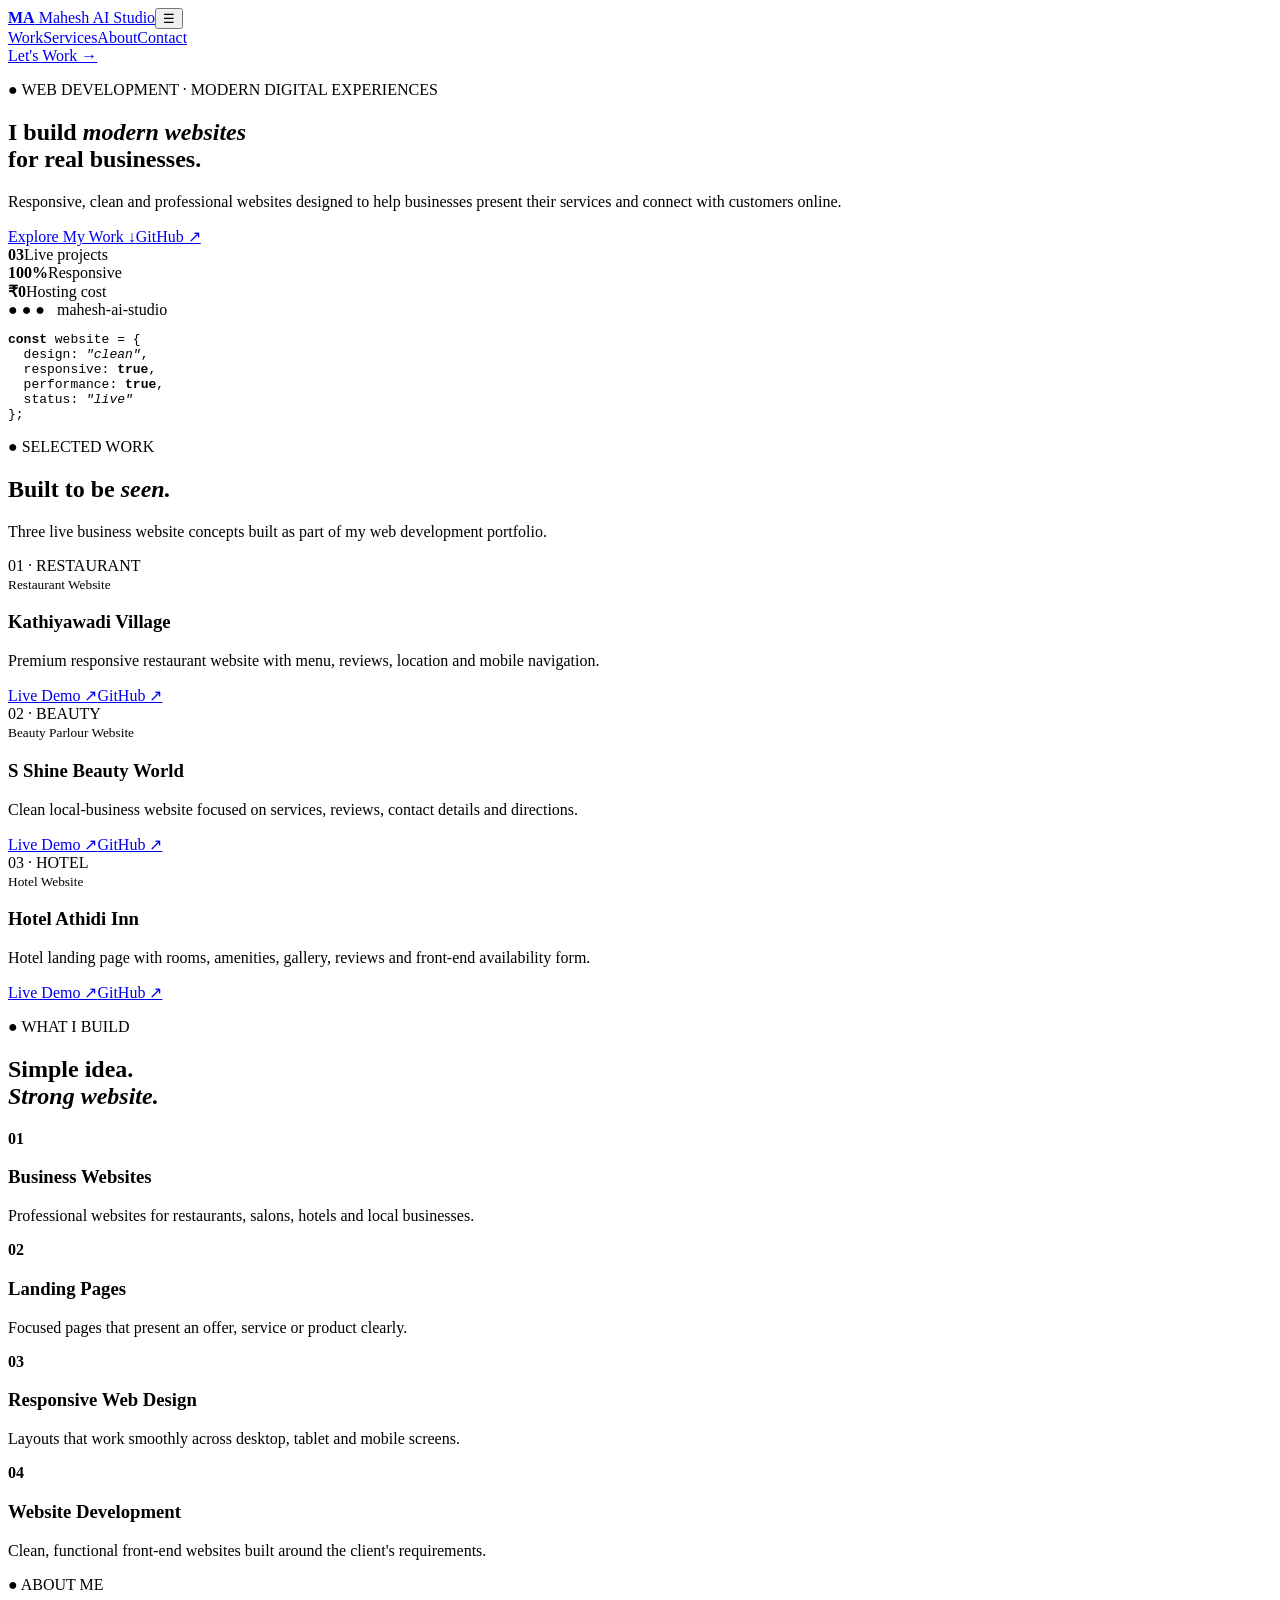
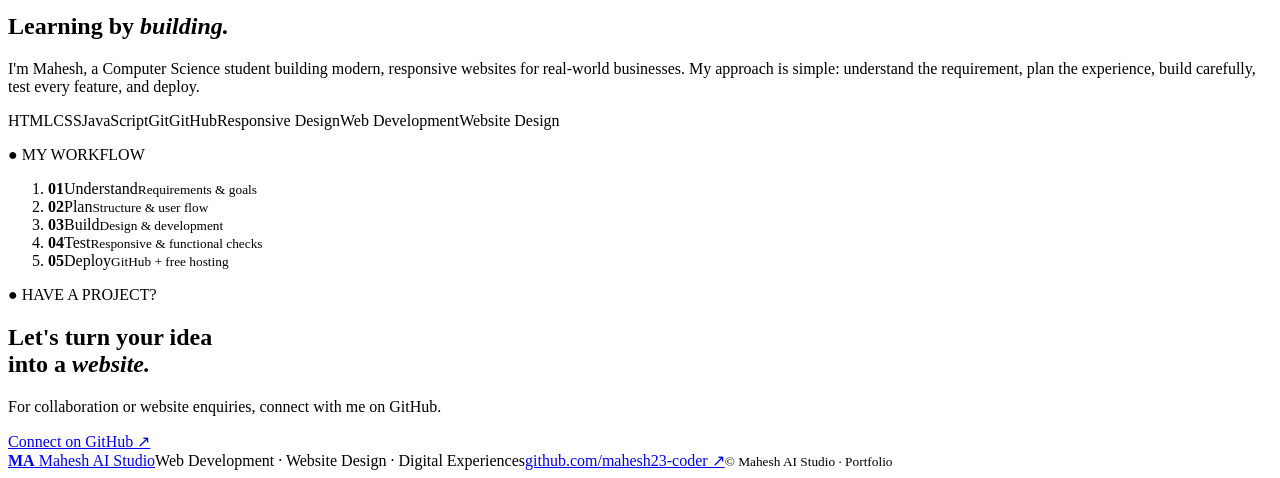
==== index.html @ 29bdc2c3 "Rename index[1].html to index.html" ====
<!doctype html>
<html lang="en">
<head>
<meta charset="utf-8"><meta name="viewport" content="width=device-width,initial-scale=1">
<meta name="description" content="Mahesh AI Studio — Web Developer & Website Designer portfolio.">
<title>Mahesh AI Studio | Web Developer & Website Designer</title>
<link rel="preconnect" href="https://fonts.googleapis.com"><link rel="preconnect" href="https://fonts.gstatic.com" crossorigin>
<link href="https://fonts.googleapis.com/css2?family=DM+Sans:wght@400;500;600;700&family=Space+Grotesk:wght@500;600;700&display=swap" rel="stylesheet">
<link rel="stylesheet" href="style.css">
</head>
<body>
<header><a class="logo" href="#home"><b>MA</b> Mahesh AI Studio</a><button id="menu">☰</button>
<nav><a href="#work">Work</a><a href="#services">Services</a><a href="#about">About</a><a href="#contact">Contact</a></nav><a class="headbtn" href="#contact">Let's Work →</a></header>
<main>
<section class="hero" id="home"><div class="heroText">
<p class="kicker">● WEB DEVELOPMENT · MODERN DIGITAL EXPERIENCES</p>
<h1>I build <em>modern websites</em><br>for real businesses.</h1>
<p class="lead">Responsive, clean and professional websites designed to help businesses present their services and connect with customers online.</p>
<div class="actions"><a class="btn primary" href="#work">Explore My Work ↓</a><a class="btn" href="https://github.com/mahesh23-coder" target="_blank" rel="noopener">GitHub ↗</a></div>
<div class="stats"><div><b>03</b><span>Live projects</span></div><div><b>100%</b><span>Responsive</span></div><div><b>₹0</b><span>Hosting cost</span></div></div></div>
<div class="terminal"><div class="termbar">● ● ● &nbsp; mahesh-ai-studio</div><pre><b>const</b> website = {
  design: <i>"clean"</i>,
  responsive: <b>true</b>,
  performance: <b>true</b>,
  status: <i>"live"</i>
};</pre></div></section>

<section class="section" id="work"><div class="heading"><div><p class="kicker">● SELECTED WORK</p><h2>Built to be <em>seen.</em></h2></div><p>Three live business website concepts built as part of my web development portfolio.</p></div>
<div class="projects">
<article><div class="cover restaurant"><span>01 · RESTAURANT</span></div><div class="body"><small>Restaurant Website</small><h3>Kathiyawadi Village</h3><p>Premium responsive restaurant website with menu, reviews, location and mobile navigation.</p><div class="links"><a href="https://mahesh23-coder.github.io/Kathiyawadi-village-website/" target="_blank">Live Demo ↗</a><a href="https://github.com/mahesh23-coder/Kathiyawadi-village-website" target="_blank">GitHub ↗</a></div></div></article>
<article><div class="cover beauty"><span>02 · BEAUTY</span></div><div class="body"><small>Beauty Parlour Website</small><h3>S Shine Beauty World</h3><p>Clean local-business website focused on services, reviews, contact details and directions.</p><div class="links"><a href="https://mahesh23-coder.github.io/S-Shine-beauty-world/" target="_blank">Live Demo ↗</a><a href="https://github.com/mahesh23-coder/S-Shine-beauty-world" target="_blank">GitHub ↗</a></div></div></article>
<article><div class="cover hotel"><span>03 · HOTEL</span></div><div class="body"><small>Hotel Website</small><h3>Hotel Athidi Inn</h3><p>Hotel landing page with rooms, amenities, gallery, reviews and front-end availability form.</p><div class="links"><a href="https://mahesh23-coder.github.io/Hotel-Athidi-Inn/" target="_blank">Live Demo ↗</a><a href="https://github.com/mahesh23-coder/Hotel-Athidi-Inn" target="_blank">GitHub ↗</a></div></div></article>
</div></section>

<section class="section dark" id="services"><p class="kicker">● WHAT I BUILD</p><h2>Simple idea.<br><em>Strong website.</em></h2>
<div class="services"><div><b>01</b><h3>Business Websites</h3><p>Professional websites for restaurants, salons, hotels and local businesses.</p></div>
<div><b>02</b><h3>Landing Pages</h3><p>Focused pages that present an offer, service or product clearly.</p></div>
<div><b>03</b><h3>Responsive Web Design</h3><p>Layouts that work smoothly across desktop, tablet and mobile screens.</p></div>
<div><b>04</b><h3>Website Development</h3><p>Clean, functional front-end websites built around the client's requirements.</p></div></div></section>

<section class="section about" id="about"><div><p class="kicker">● ABOUT ME</p><h2>Learning by <em>building.</em></h2>
<p>I'm Mahesh, a Computer Science student building modern, responsive websites for real-world businesses. My approach is simple: understand the requirement, plan the experience, build carefully, test every feature, and deploy.</p>
<div class="skills"><span>HTML</span><span>CSS</span><span>JavaScript</span><span>Git</span><span>GitHub</span><span>Responsive Design</span><span>Web Development</span><span>Website Design</span></div></div>
<div class="workflow"><p class="kicker">● MY WORKFLOW</p><ol><li><b>01</b><span>Understand</span><small>Requirements & goals</small></li><li><b>02</b><span>Plan</span><small>Structure & user flow</small></li><li><b>03</b><span>Build</span><small>Design & development</small></li><li><b>04</b><span>Test</span><small>Responsive & functional checks</small></li><li><b>05</b><span>Deploy</span><small>GitHub + free hosting</small></li></ol></div></section>

<section class="contact" id="contact"><p class="kicker">● HAVE A PROJECT?</p><h2>Let's turn your idea<br>into a <em>website.</em></h2><p>For collaboration or website enquiries, connect with me on GitHub.</p><a class="btn primary" href="https://github.com/mahesh23-coder" target="_blank" rel="noopener">Connect on GitHub ↗</a></section>
</main>
<footer><a class="logo" href="#home"><b>MA</b> Mahesh AI Studio</a><span>Web Development · Website Design · Digital Experiences</span><a href="https://github.com/mahesh23-coder" target="_blank">github.com/mahesh23-coder ↗</a><small>© <span id="year"></span> Mahesh AI Studio · Portfolio</small></footer>
<script src="script.js"></script></body></html>
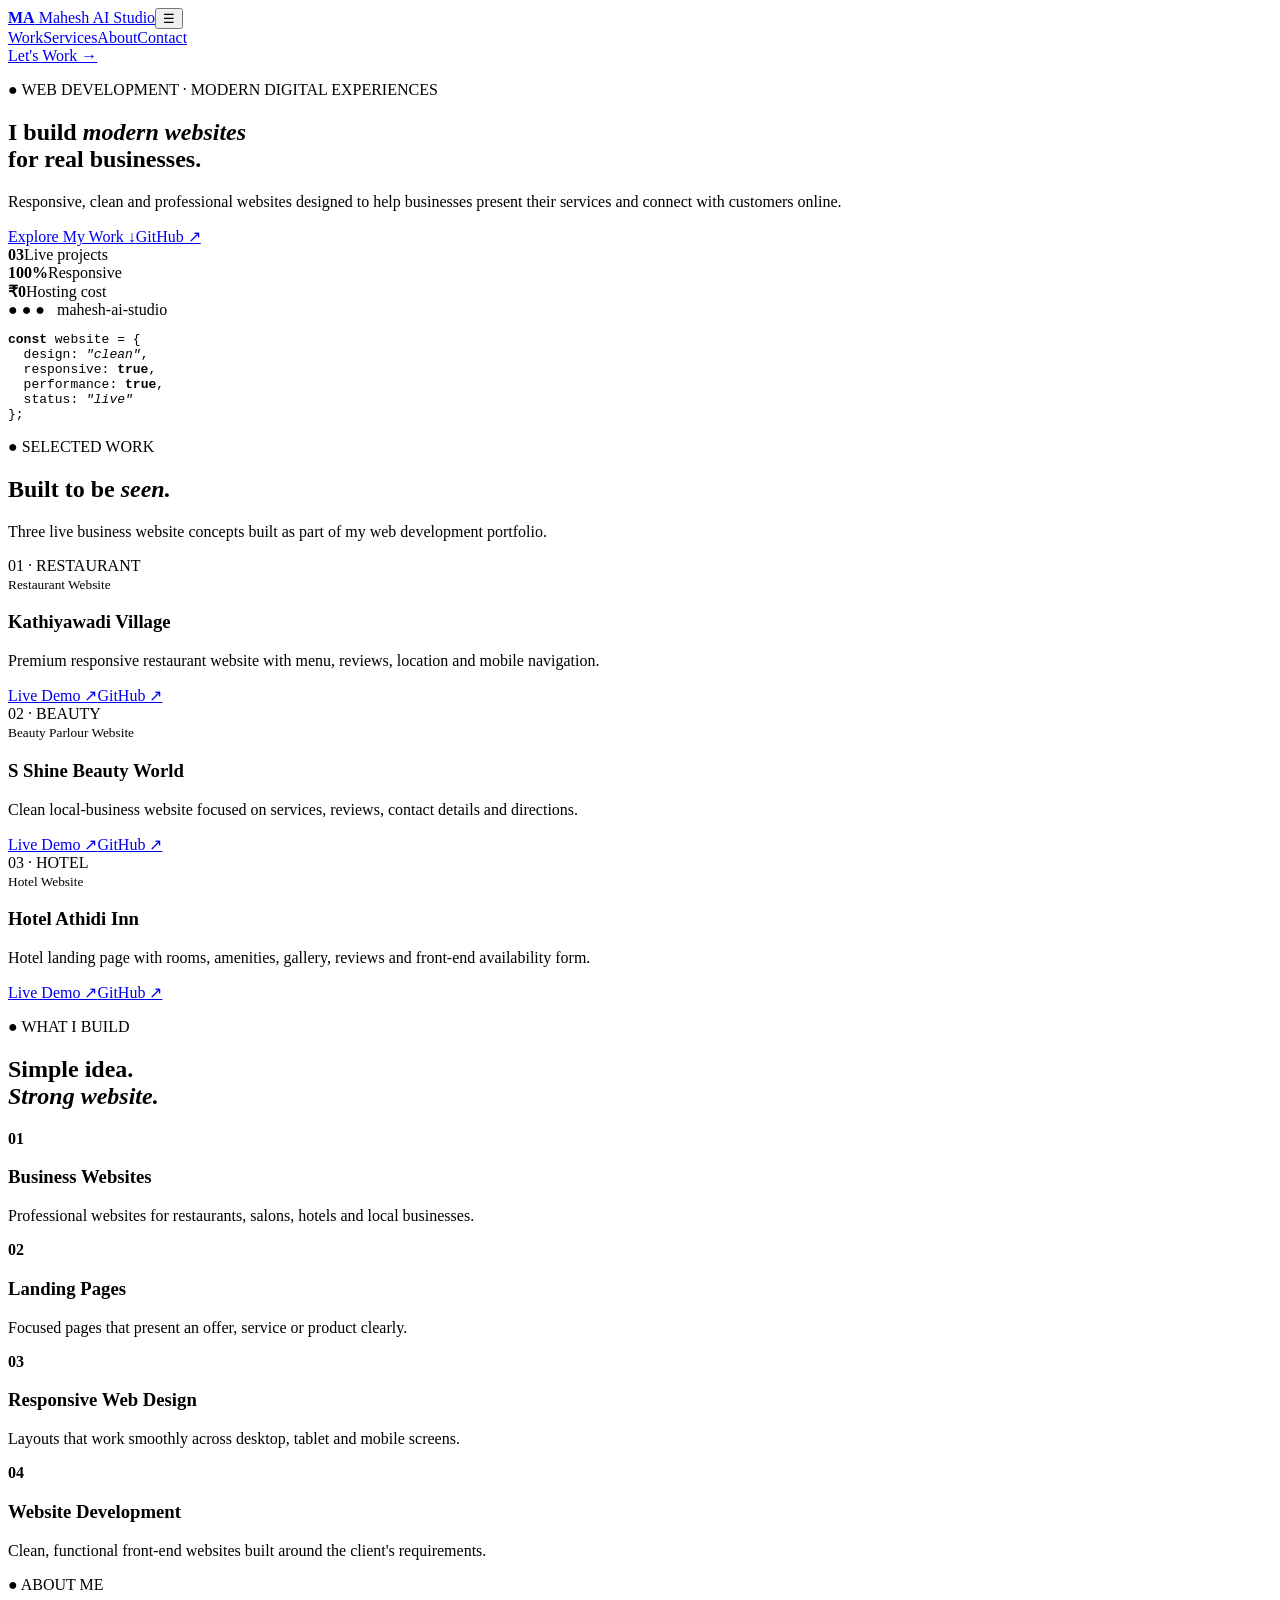
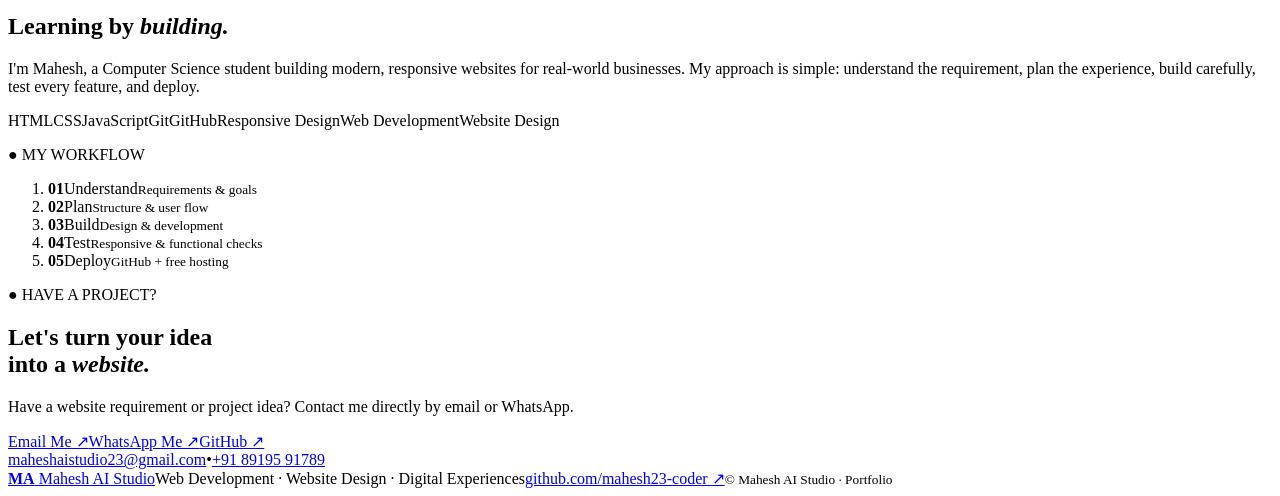
==== commit de184bd3: "Rename index[1].html to index.html" ====
--- a/index.html
+++ b/index.html
@@ -43,7 +43,7 @@
 <div class="skills"><span>HTML</span><span>CSS</span><span>JavaScript</span><span>Git</span><span>GitHub</span><span>Responsive Design</span><span>Web Development</span><span>Website Design</span></div></div>
 <div class="workflow"><p class="kicker">● MY WORKFLOW</p><ol><li><b>01</b><span>Understand</span><small>Requirements & goals</small></li><li><b>02</b><span>Plan</span><small>Structure & user flow</small></li><li><b>03</b><span>Build</span><small>Design & development</small></li><li><b>04</b><span>Test</span><small>Responsive & functional checks</small></li><li><b>05</b><span>Deploy</span><small>GitHub + free hosting</small></li></ol></div></section>
 
-<section class="contact" id="contact"><p class="kicker">● HAVE A PROJECT?</p><h2>Let's turn your idea<br>into a <em>website.</em></h2><p>For collaboration or website enquiries, connect with me on GitHub.</p><a class="btn primary" href="https://github.com/mahesh23-coder" target="_blank" rel="noopener">Connect on GitHub ↗</a></section>
+<section class="contact" id="contact"><p class="kicker">● HAVE A PROJECT?</p><h2>Let's turn your idea<br>into a <em>website.</em></h2><p>Have a website requirement or project idea? Contact me directly by email or WhatsApp.</p><div class="contact-actions"><a class="btn primary" href="mailto:maheshaistudio23@gmail.com">Email Me ↗</a><a class="btn whatsapp" href="https://wa.me/918919591789" target="_blank" rel="noopener">WhatsApp Me ↗</a><a class="btn" href="https://github.com/mahesh23-coder" target="_blank" rel="noopener">GitHub ↗</a></div><div class="contact-details"><a href="mailto:maheshaistudio23@gmail.com">maheshaistudio23@gmail.com</a><span>•</span><a href="https://wa.me/918919591789" target="_blank" rel="noopener">+91 89195 91789</a></div></section>
 </main>
 <footer><a class="logo" href="#home"><b>MA</b> Mahesh AI Studio</a><span>Web Development · Website Design · Digital Experiences</span><a href="https://github.com/mahesh23-coder" target="_blank">github.com/mahesh23-coder ↗</a><small>© <span id="year"></span> Mahesh AI Studio · Portfolio</small></footer>
 <script src="script.js"></script></body></html>
